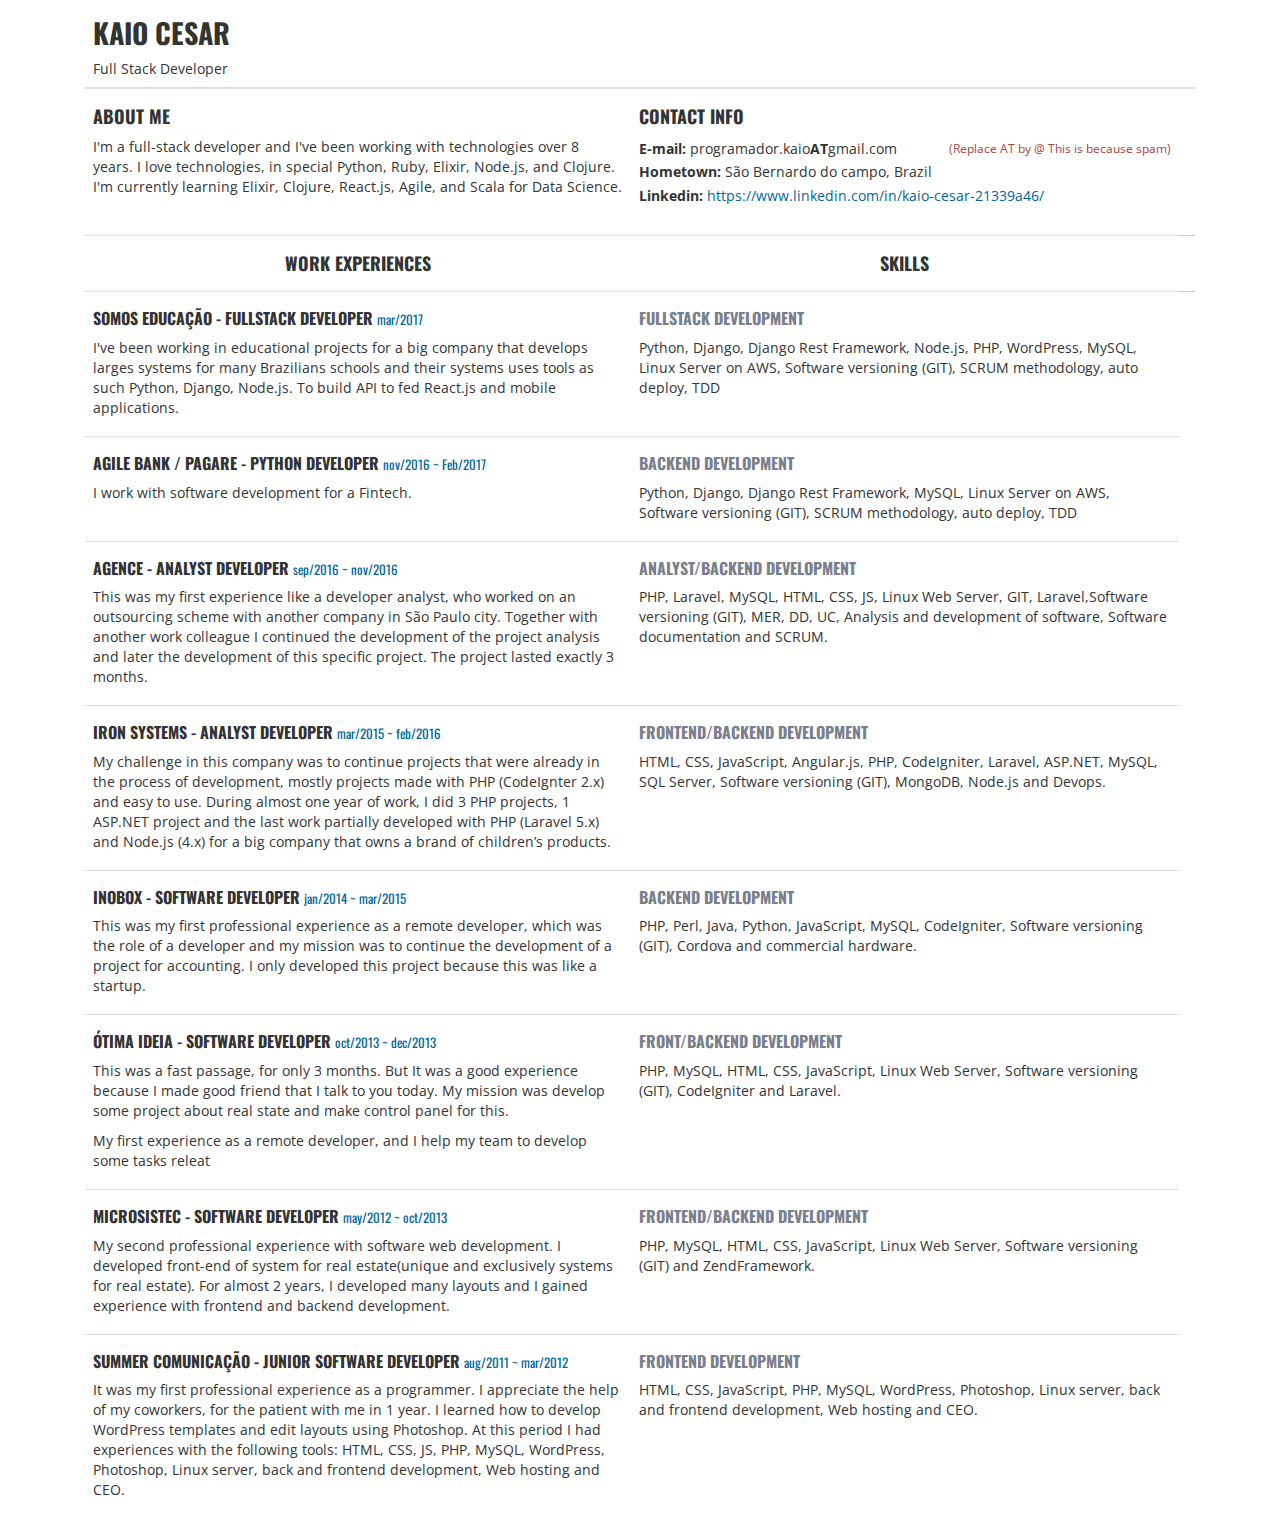
==== index.html @ b479d420 "Update experience" ====
<!DOCTYPE html>
<html>
  <head>
    <meta charset="utf-8">
    <meta http-equiv="X-UA-Compatible" content="IE=edge">
    <meta name="viewport" content="width=device-width, initial-scale=1">
    <title>Kaio Cesar CV</title>
    <link rel="stylesheet" href="https://maxcdn.bootstrapcdn.com/bootstrap/3.3.7/css/bootstrap.min.css" media="screen" title="no title">
    <link href="https://fonts.googleapis.com/css?family=Open+Sans" rel="stylesheet">
    <link href="https://fonts.googleapis.com/css?family=Oswald" rel="stylesheet">

    <link rel="stylesheet" href="css/master.css" media="screen" title="no title">
  </head>
  <body>

    <div class="container">
      <div class="col-md-12">

          <table class="table">
            <thead>
              <tr class="border-bt-gray">
                <th class="text-left" colspan="2">
                  <h4>KAIO CESAR</h4>
                  <span>Full Stack Developer</span>
                </th>
                <th>

                </th>
              </tr>
            </thead>
            <tbody>
              <tr class="border-bt-gray">
                <td>
                  <h4>ABOUT ME</h4>
                  <p>I'm a full-stack developer and I've been working with technologies over 8 years. I love technologies, in special Python, Ruby, Elixir, Node.js, and Clojure. I'm currently learning Elixir, Clojure, React.js, Agile, and Scala for Data Science.</p><br/>
		</td>
		<td>
	          <h4>CONTACT INFO</h4>

                  <ul>
			  <li><b>E-mail:</b> programador.kaio<strong>AT</strong>gmail.com <small class="text-danger pull-right">(Replace AT by @ This is because spam)</small></li>
                    <li><b>Hometown:</b> São Bernardo do campo, Brazil</li>
		    <li><b>Linkedin:</b> <a href="https://www.linkedin.com/in/kaio-cesar-21339a46/" target="_blank">https://www.linkedin.com/in/kaio-cesar-21339a46/</a></li>
                  </ul>
                </td>
              </tr>
              <tr class="border-bt-gray">
                <td class="text-center"><h4>WORK EXPERIENCES</h4></td>
                <td class="text-center"><h4>SKILLS</h4></td>
              </tr>
              <tr>
                <td class="col-md-6">
                  <h6>SOMOS EDUCAÇÃO - FULLSTACK DEVELOPER <b>mar/2017</b></h6>
                  <p>I've been working in educational projects for a big company that develops larges systems for many Brazilians schools and their systems uses tools as such Python, Django, Node.js. To build API to fed React.js and mobile applications.</p>
                </td>
                <td class="col-md-6">
                  <h6 class="title-gray">FULLSTACK DEVELOPMENT</h6>
                  <p>Python, Django, Django Rest Framework, Node.js, PHP, WordPress, MySQL, Linux Server on AWS, Software versioning (GIT), SCRUM methodology, auto deploy, TDD</p>
                </td>
              </tr>

              <tr>
                <td class="col-md-6">
                  <h6>AGILE BANK / PAGARE - PYTHON DEVELOPER <b>nov/2016 ~ Feb/2017</b></h6>
                  <p>I work with software development for a Fintech.</p>
                </td>
                <td class="col-md-6">
                  <h6 class="title-gray">BACKEND DEVELOPMENT</h6>
                  <p>Python, Django, Django Rest Framework, MySQL, Linux Server on AWS, Software versioning (GIT), SCRUM methodology, auto deploy, TDD</p>
                </td>
              </tr>

              <tr>
                <td class="col-md-6">
                  <h6>AGENCE - ANALYST DEVELOPER <b>sep/2016 ~ nov/2016</b></h6>
                  <p>This was my first experience like a developer analyst, who worked on an outsourcing scheme with another company in São Paulo city. Together with another work colleague I continued the development of the project analysis and later the development of this specific project. The project lasted exactly 3 months.</p>
                </td>
                <td class="col-md-6">
                  <h6 class="title-gray">ANALYST/BACKEND DEVELOPMENT</h6>
                  <p>PHP, Laravel, MySQL, HTML, CSS, JS, Linux Web Server, GIT, Laravel,Software versioning (GIT), MER, DD, UC, Analysis and development of software, Software documentation and SCRUM.</p>
                </td>
              </tr>

              <tr>
                <td class="col-md-6">
                  <h6>IRON SYSTEMS - ANALYST DEVELOPER <b>mar/2015 ~ feb/2016</b></h6>
                  <p>My challenge in this company was to continue projects that were already in the process of development, mostly projects made with PHP (CodeIgnter 2.x) and easy to use.
During almost one year of work, I did 3 PHP projects, 1 ASP.NET project and the last work partially developed with PHP (Laravel 5.x) and Node.js (4.x) for a big company that owns a brand of children’s products.</p>
                </td>
                <td class="col-md-6">
                  <h6 class="title-gray">FRONTEND/BACKEND DEVELOPMENT</h6>
                  <p>HTML, CSS, JavaScript, Angular.js, PHP, CodeIgniter, Laravel, ASP.NET, MySQL, SQL Server, Software versioning (GIT), MongoDB, Node.js and Devops.</p>
                </td>
              </tr>

              <tr>
                <td class="col-md-6">
                  <h6>INOBOX - SOFTWARE DEVELOPER <b>jan/2014 ~ mar/2015</b></h6>
                  <p>This was my first professional experience as a remote developer, which was the role of a developer and my mission was to continue the development of a project for accounting. I only developed this project because this was like a startup.</p>
                
</td>
                <td class="col-md-6">
                  <h6 class="title-gray">BACKEND DEVELOPMENT</h6>
                  <p>PHP, Perl, Java, Python, JavaScript, MySQL, CodeIgniter, Software versioning (GIT), Cordova and commercial hardware.</p>
                </td>
              </tr>

              <tr>
                <td class="col-md-6">
                  <h6>ÓTIMA IDEIA - SOFTWARE DEVELOPER <b>oct/2013 ~ dec/2013</b></h6>
                  <p>This was a fast passage, for only 3 months. But It was a good experience because I made good friend that I talk to you today. My mission was develop some project about real state and make control panel for this.</p>
                  <p>My first experience as a remote developer, and I help my team to develop some tasks releat</p>
                </td>
                <td class="col-md-6">
                  <h6 class="title-gray">FRONT/BACKEND DEVELOPMENT</h6>
                  <p>PHP, MySQL, HTML, CSS, JavaScript, Linux Web Server, Software versioning (GIT), CodeIgniter and Laravel.</p>
                </td>
              </tr>

              <tr>
                <td class="col-md-6">
                  <h6>MICROSISTEC - SOFTWARE DEVELOPER <b>may/2012 ~ oct/2013</b></h6>
                  <p>My second professional experience with software web development. I developed front-end of system for real estate(unique and exclusively systems for real estate). For almost 2 years, I developed many layouts and I gained experience with frontend and backend development.</p>
                </td>
                <td class="col-md-6">
                  <h6 class="title-gray">FRONTEND/BACKEND DEVELOPMENT</h6>
                  <p>PHP, MySQL, HTML, CSS, JavaScript, Linux Web Server, Software versioning (GIT) and ZendFramework.</p>
                </td>
              </tr>

              <tr>
                <td class="col-md-6">
                  <h6>SUMMER COMUNICAÇÃO - JUNIOR SOFTWARE DEVELOPER <b>aug/2011 ~ mar/2012</b></h6>
                  <p>It was my first professional experience as a programmer. I appreciate the help of my coworkers, for the patient with me in 1 year. I learned how to develop WordPress templates and edit layouts using Photoshop. At this period I had experiences with the following tools: HTML, CSS, JS, PHP, MySQL, WordPress, Photoshop, Linux server, back and frontend development, Web hosting and CEO.</p>
                </td>
                <td class="col-md-6">
                  <h6 class="title-gray">FRONTEND DEVELOPMENT</h6>
                  <p>HTML, CSS, JavaScript, PHP, MySQL, WordPress, Photoshop, Linux server, back and frontend development, Web hosting and CEO.</p>
                </td>
              </tr>


            </tbody>
          </table>

      </div><!-- col-md-10 -->
    </div>





    <script src="https://code.jquery.com/jquery-2.2.4.min.js"></script>
    <script type="text/javascript" src="https://maxcdn.bootstrapcdn.com/bootstrap/3.3.7/js/bootstrap.min.js"></script>
  </body>
</html>
---- css/master.css ----
body{
  font-family: 'Open Sans', sans-serif;
}
.border-bt-gray{
  border-bottom: 1px solid #C9C9C9;
}
th > h4{
  font-size: 28px;
}

th > span{
  font-size: 14px;
  font-weight: normal;
}

td > h4{
  font-size: 18px;
}

td > h5{
  font-size: 16px;
}

td > h6{
  font-size: 16px;
}

td > h6 > b{
  color: #069;
  text-indent: 14px;
  font-weight: normal;
  font-size: 13px;
}

td > h6.title-gray{
  color:#797F8B;
}
a{
  color:#069;
}
th > h4,
td > h4,
td > h5,
td > h6{
  font-weight: bold;
  font-family: 'Oswald', sans-serif;
}

td{
  padding: 10px 32px;
}

td > ul{
  padding: 0;
  list-style: none;
}

td > ul > li{
  line-height: 1.7em;
  list-style: none;
}
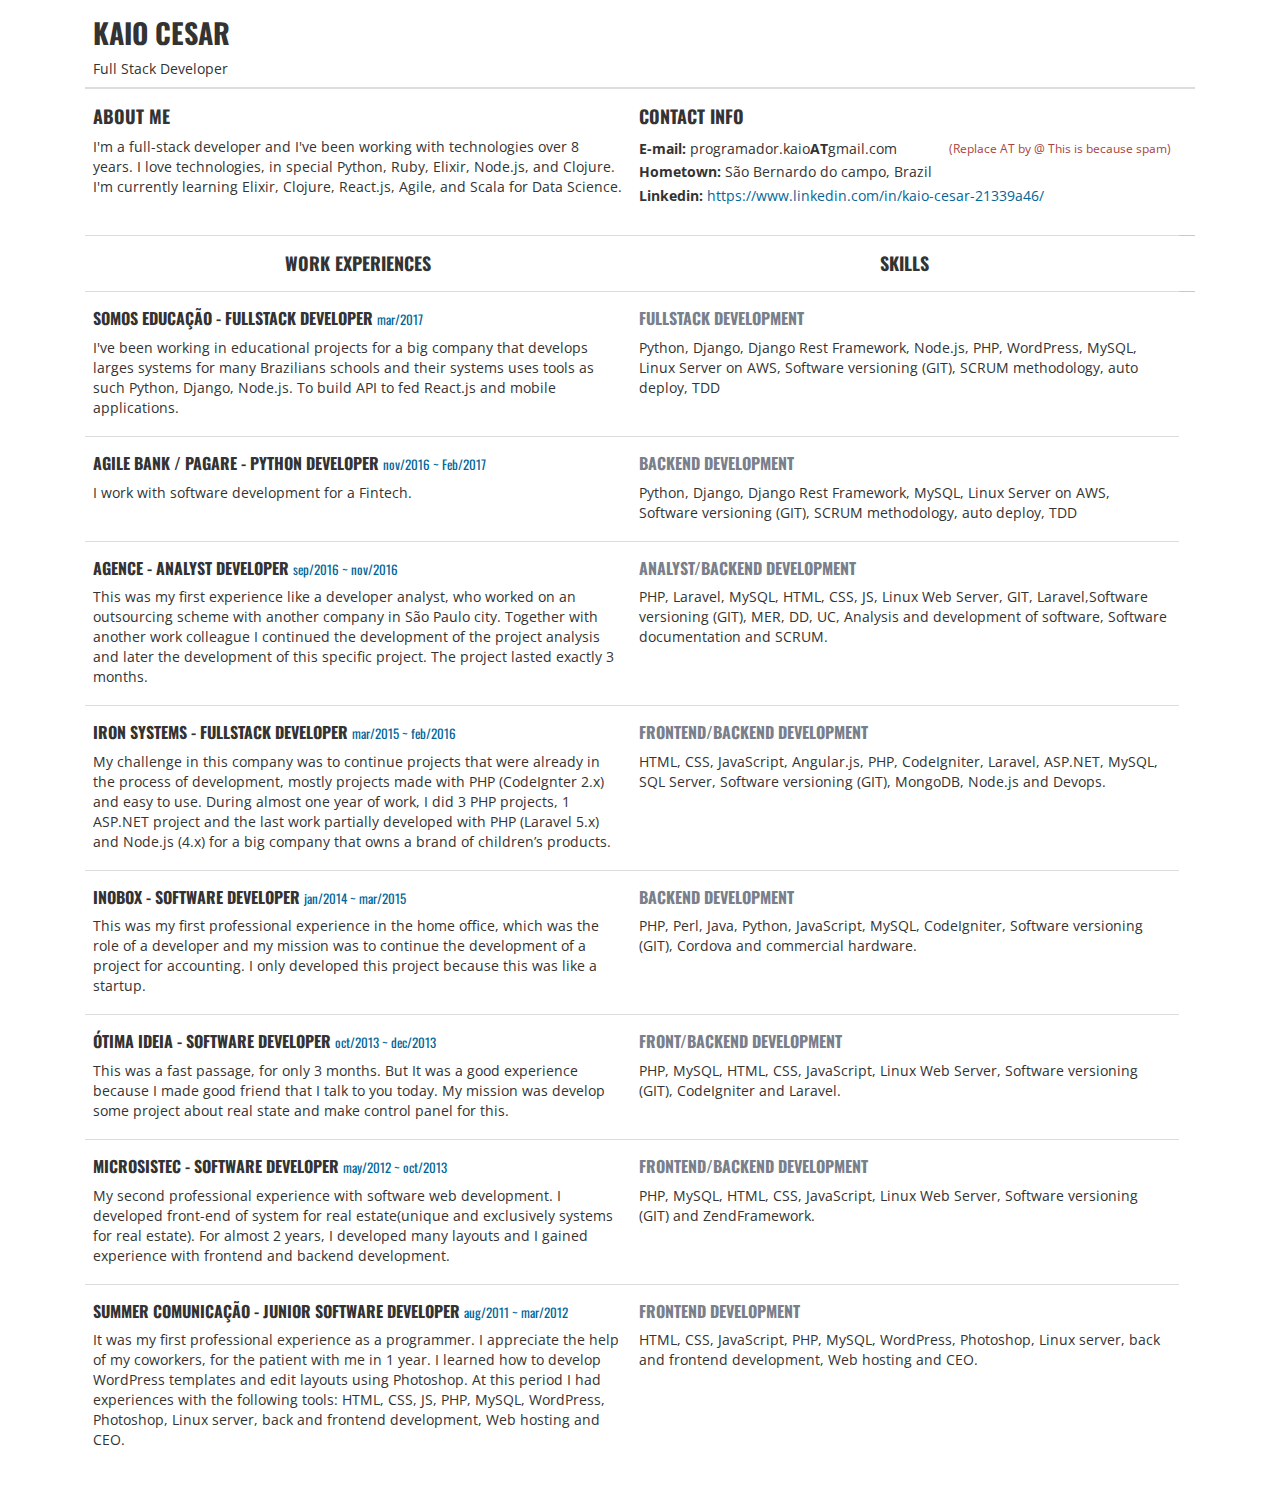
==== commit a57bd41c: "update" ====
--- a/index.html
+++ b/index.html
@@ -83,7 +83,7 @@
 
               <tr>
                 <td class="col-md-6">
-                  <h6>IRON SYSTEMS - ANALYST DEVELOPER <b>mar/2015 ~ feb/2016</b></h6>
+                  <h6>IRON SYSTEMS - FULLSTACK DEVELOPER <b>mar/2015 ~ feb/2016</b></h6>
                   <p>My challenge in this company was to continue projects that were already in the process of development, mostly projects made with PHP (CodeIgnter 2.x) and easy to use.
 During almost one year of work, I did 3 PHP projects, 1 ASP.NET project and the last work partially developed with PHP (Laravel 5.x) and Node.js (4.x) for a big company that owns a brand of children’s products.</p>
                 </td>
@@ -96,9 +96,8 @@
               <tr>
                 <td class="col-md-6">
                   <h6>INOBOX - SOFTWARE DEVELOPER <b>jan/2014 ~ mar/2015</b></h6>
-                  <p>This was my first professional experience as a remote developer, which was the role of a developer and my mission was to continue the development of a project for accounting. I only developed this project because this was like a startup.</p>
-                
-</td>
+                  <p>This was my first professional experience in the home office, which was the role of a developer and my mission was to continue the development of a project for accounting. I only developed this project because this was like a startup.</p>
+                </td>
                 <td class="col-md-6">
                   <h6 class="title-gray">BACKEND DEVELOPMENT</h6>
                   <p>PHP, Perl, Java, Python, JavaScript, MySQL, CodeIgniter, Software versioning (GIT), Cordova and commercial hardware.</p>
@@ -109,7 +108,6 @@
                 <td class="col-md-6">
                   <h6>ÓTIMA IDEIA - SOFTWARE DEVELOPER <b>oct/2013 ~ dec/2013</b></h6>
                   <p>This was a fast passage, for only 3 months. But It was a good experience because I made good friend that I talk to you today. My mission was develop some project about real state and make control panel for this.</p>
-                  <p>My first experience as a remote developer, and I help my team to develop some tasks releat</p>
                 </td>
                 <td class="col-md-6">
                   <h6 class="title-gray">FRONT/BACKEND DEVELOPMENT</h6>
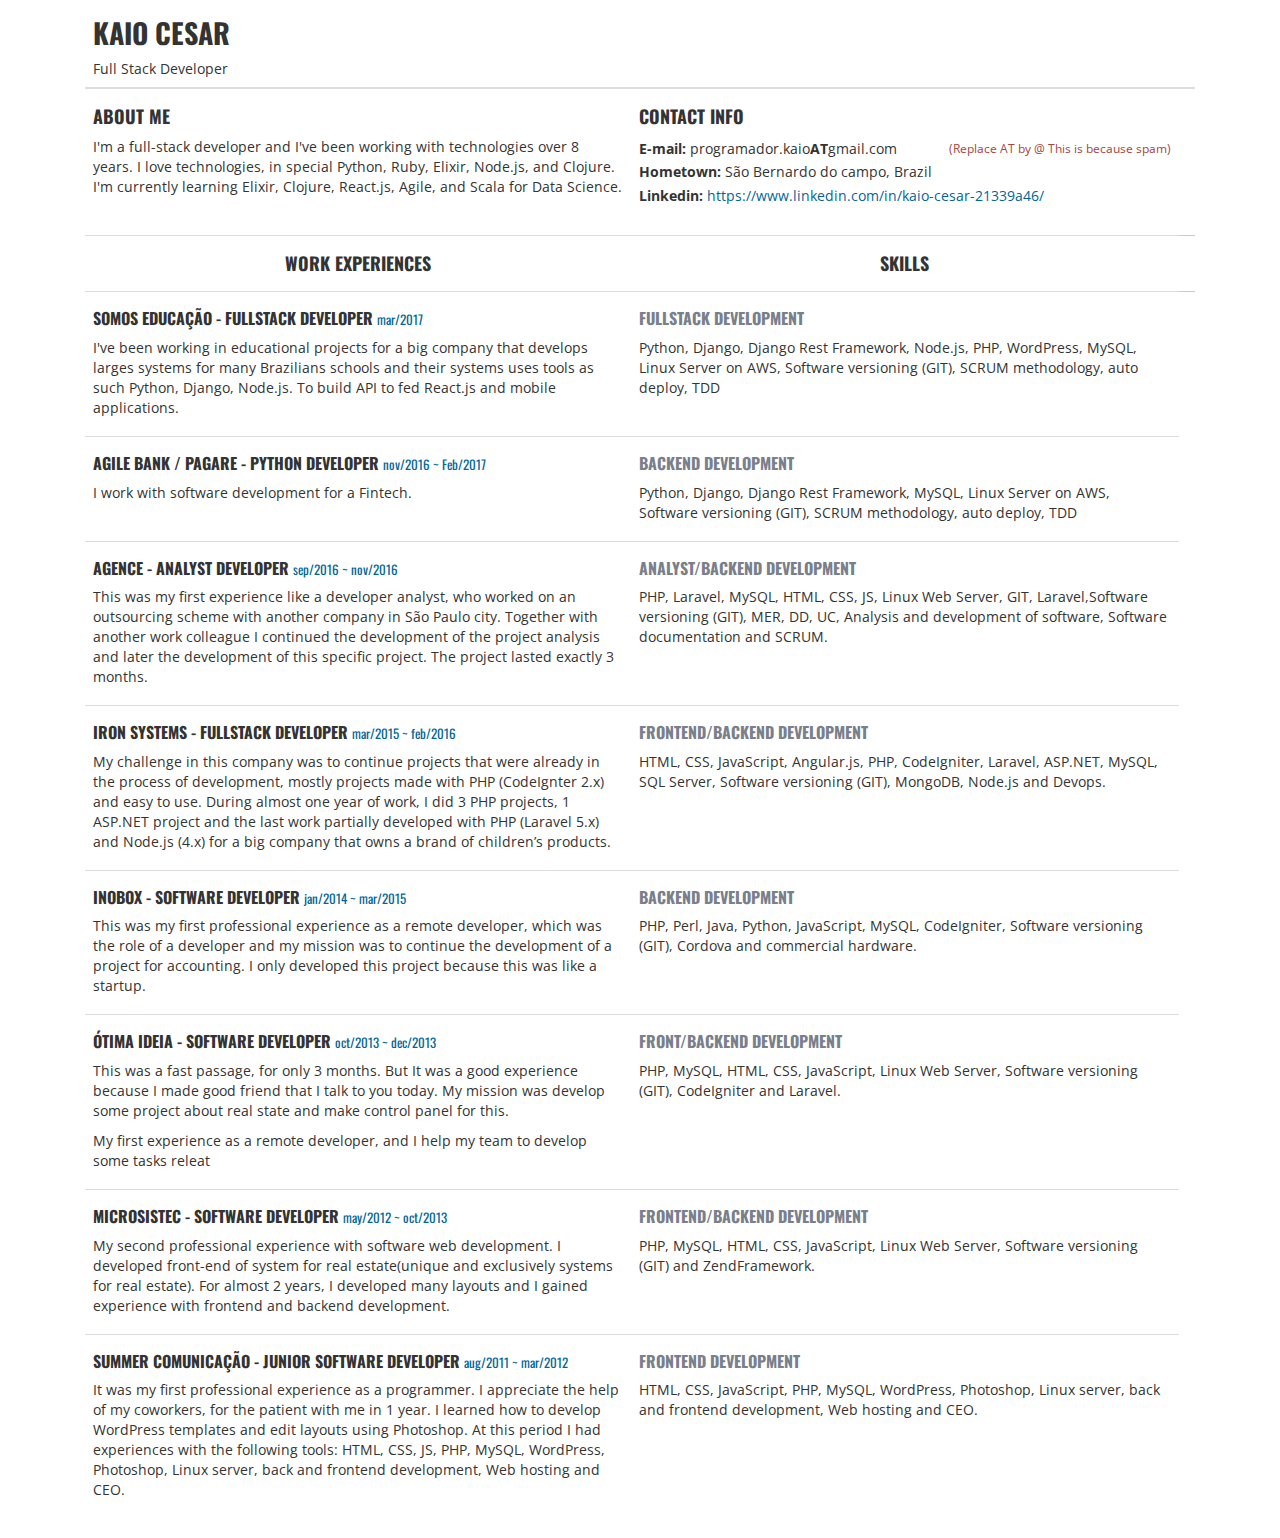
==== commit 3432aeb9: "Merge branch 'master' of github.com:kaiocesar/kaiocesar.github.io" ====
--- a/index.html
+++ b/index.html
@@ -96,8 +96,9 @@
               <tr>
                 <td class="col-md-6">
                   <h6>INOBOX - SOFTWARE DEVELOPER <b>jan/2014 ~ mar/2015</b></h6>
-                  <p>This was my first professional experience in the home office, which was the role of a developer and my mission was to continue the development of a project for accounting. I only developed this project because this was like a startup.</p>
-                </td>
+                  <p>This was my first professional experience as a remote developer, which was the role of a developer and my mission was to continue the development of a project for accounting. I only developed this project because this was like a startup.</p>
+                
+</td>
                 <td class="col-md-6">
                   <h6 class="title-gray">BACKEND DEVELOPMENT</h6>
                   <p>PHP, Perl, Java, Python, JavaScript, MySQL, CodeIgniter, Software versioning (GIT), Cordova and commercial hardware.</p>
@@ -108,6 +109,7 @@
                 <td class="col-md-6">
                   <h6>ÓTIMA IDEIA - SOFTWARE DEVELOPER <b>oct/2013 ~ dec/2013</b></h6>
                   <p>This was a fast passage, for only 3 months. But It was a good experience because I made good friend that I talk to you today. My mission was develop some project about real state and make control panel for this.</p>
+                  <p>My first experience as a remote developer, and I help my team to develop some tasks releat</p>
                 </td>
                 <td class="col-md-6">
                   <h6 class="title-gray">FRONT/BACKEND DEVELOPMENT</h6>
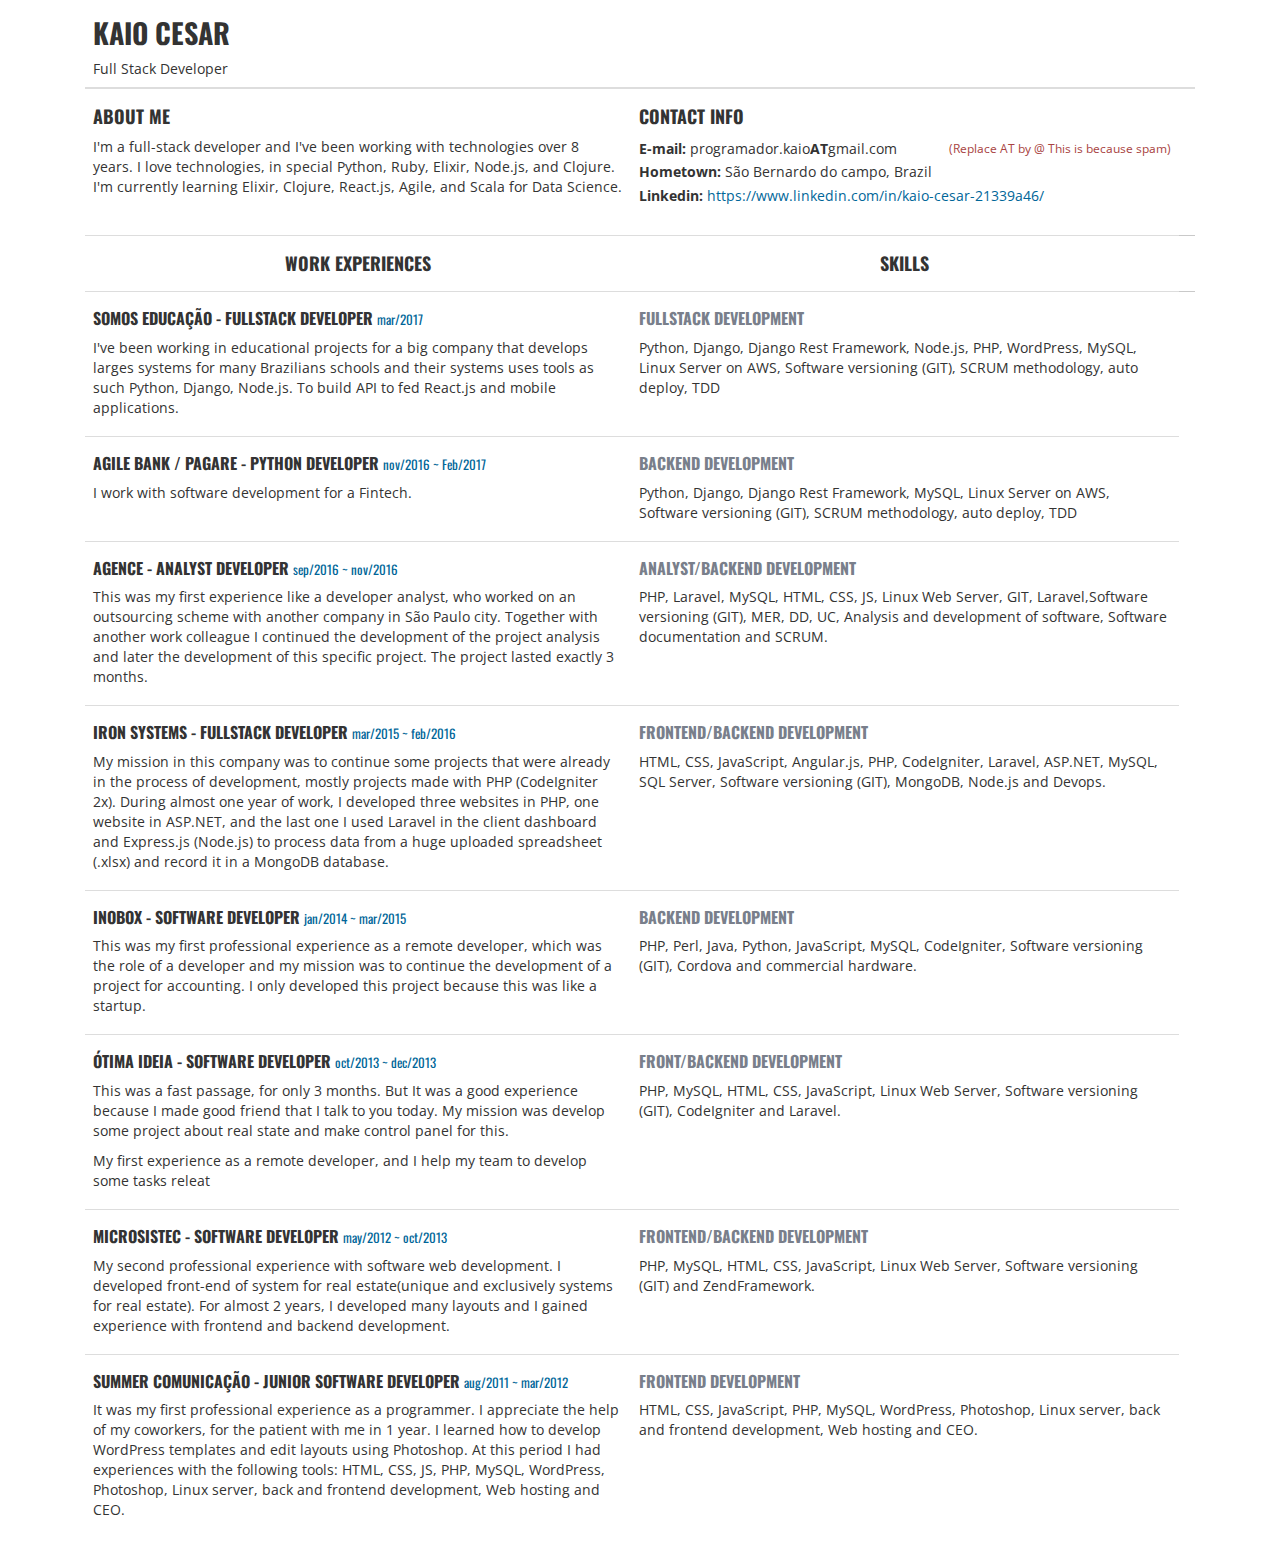
==== commit 5d8ce939: "updated ironsystems" ====
--- a/index.html
+++ b/index.html
@@ -84,8 +84,7 @@
               <tr>
                 <td class="col-md-6">
                   <h6>IRON SYSTEMS - FULLSTACK DEVELOPER <b>mar/2015 ~ feb/2016</b></h6>
-                  <p>My challenge in this company was to continue projects that were already in the process of development, mostly projects made with PHP (CodeIgnter 2.x) and easy to use.
-During almost one year of work, I did 3 PHP projects, 1 ASP.NET project and the last work partially developed with PHP (Laravel 5.x) and Node.js (4.x) for a big company that owns a brand of children’s products.</p>
+                  <p>My mission in this company was to continue some projects that were already in the process of development, mostly projects made with PHP (CodeIgniter 2x). During almost one year of work, I developed three websites in PHP, one website in ASP.NET, and the last one I used Laravel in the client dashboard and Express.js (Node.js) to process data from a huge uploaded spreadsheet (.xlsx) and record it in a MongoDB database.</p>
                 </td>
                 <td class="col-md-6">
                   <h6 class="title-gray">FRONTEND/BACKEND DEVELOPMENT</h6>
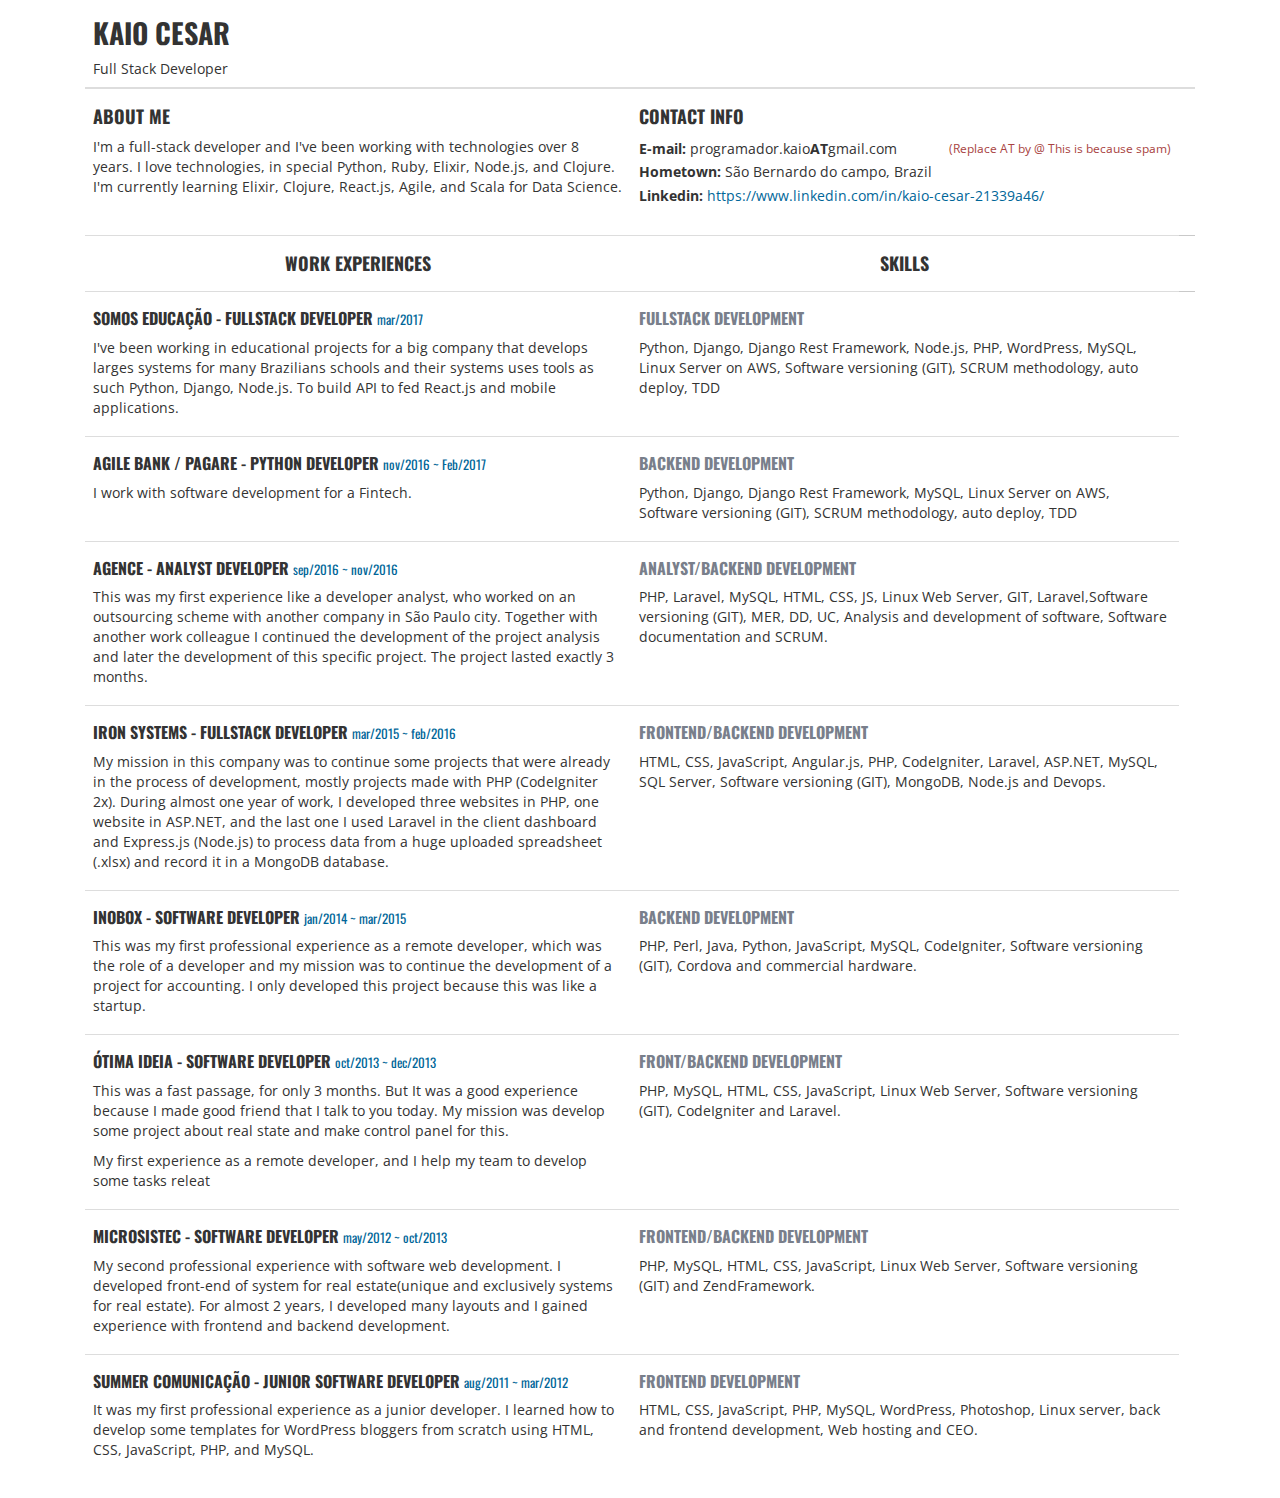
==== commit ed91c84b: "update summer" ====
--- a/index.html
+++ b/index.html
@@ -130,7 +130,7 @@
               <tr>
                 <td class="col-md-6">
                   <h6>SUMMER COMUNICAÇÃO - JUNIOR SOFTWARE DEVELOPER <b>aug/2011 ~ mar/2012</b></h6>
-                  <p>It was my first professional experience as a programmer. I appreciate the help of my coworkers, for the patient with me in 1 year. I learned how to develop WordPress templates and edit layouts using Photoshop. At this period I had experiences with the following tools: HTML, CSS, JS, PHP, MySQL, WordPress, Photoshop, Linux server, back and frontend development, Web hosting and CEO.</p>
+                  <p>It was my first professional experience as a junior developer. I learned how to develop some templates for WordPress bloggers from scratch using HTML, CSS, JavaScript, PHP, and MySQL.</p>
                 </td>
                 <td class="col-md-6">
                   <h6 class="title-gray">FRONTEND DEVELOPMENT</h6>
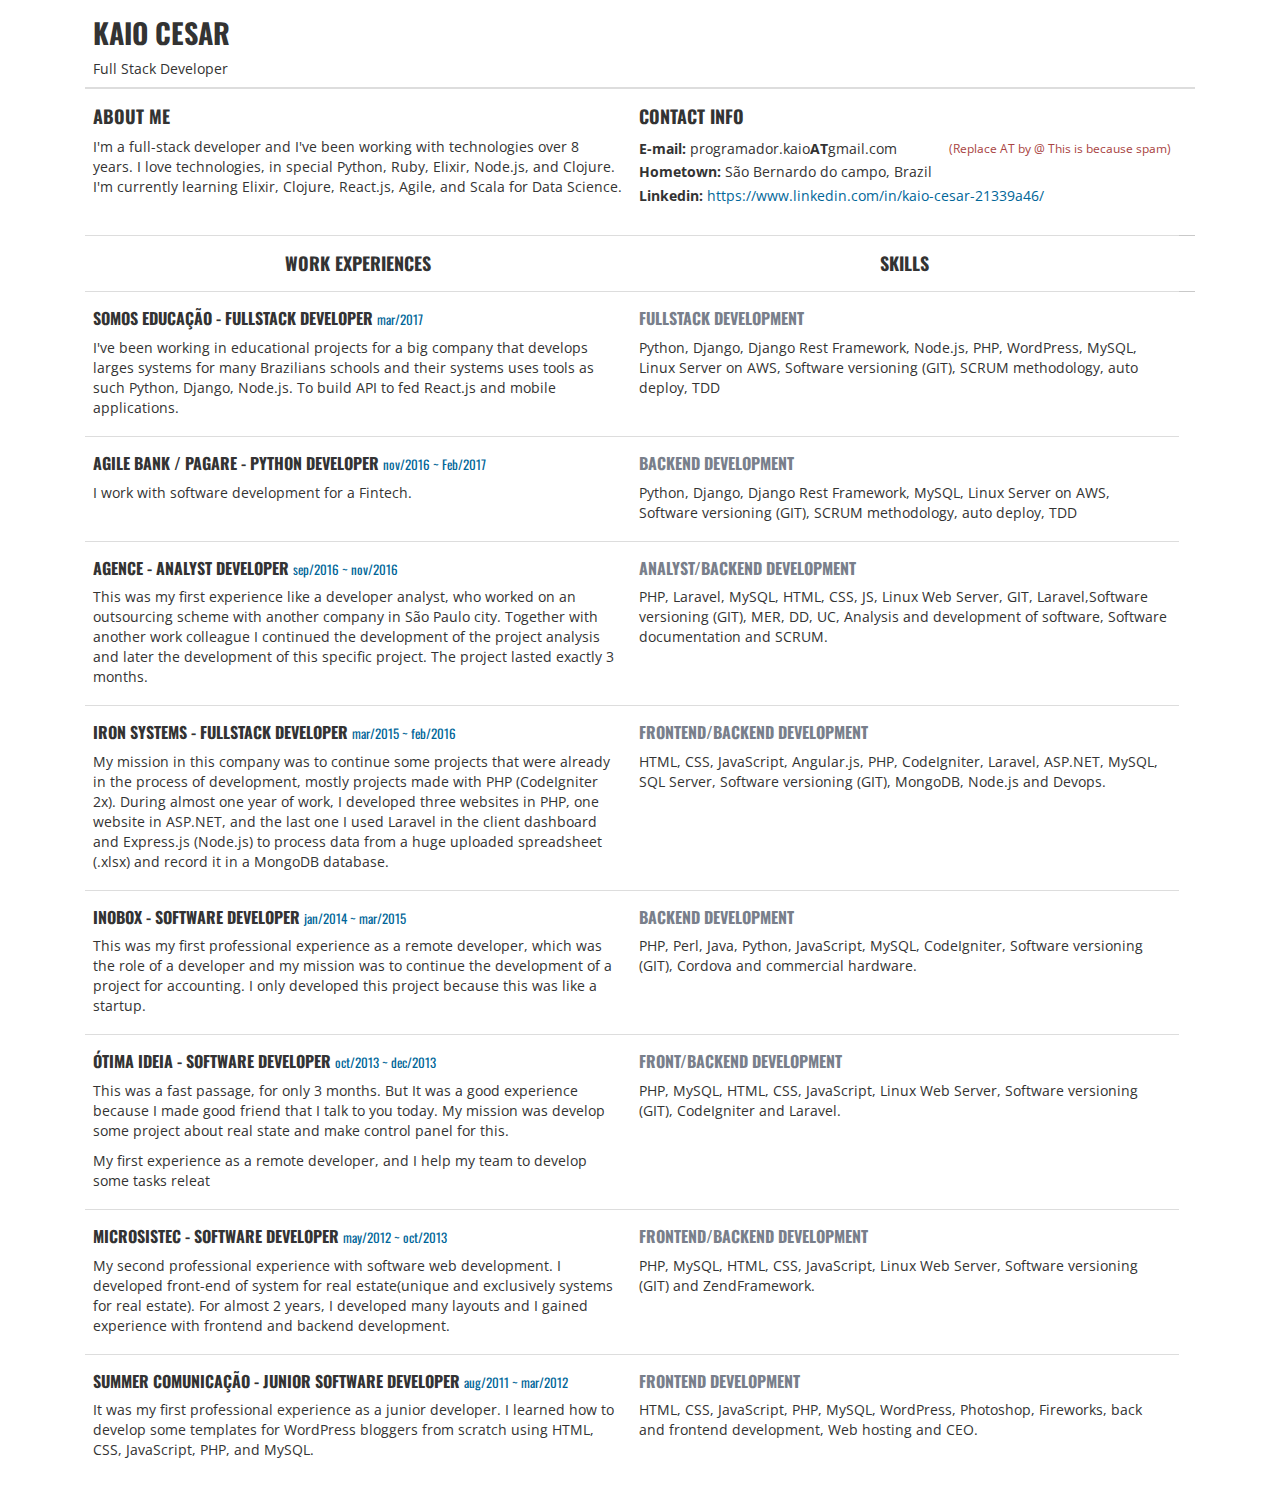
==== commit a8d2557f: "update summer" ====
--- a/index.html
+++ b/index.html
@@ -134,7 +134,7 @@
                 </td>
                 <td class="col-md-6">
                   <h6 class="title-gray">FRONTEND DEVELOPMENT</h6>
-                  <p>HTML, CSS, JavaScript, PHP, MySQL, WordPress, Photoshop, Linux server, back and frontend development, Web hosting and CEO.</p>
+                  <p>HTML, CSS, JavaScript, PHP, MySQL, WordPress, Photoshop, Fireworks, back and frontend development, Web hosting and CEO.</p>
                 </td>
               </tr>
 
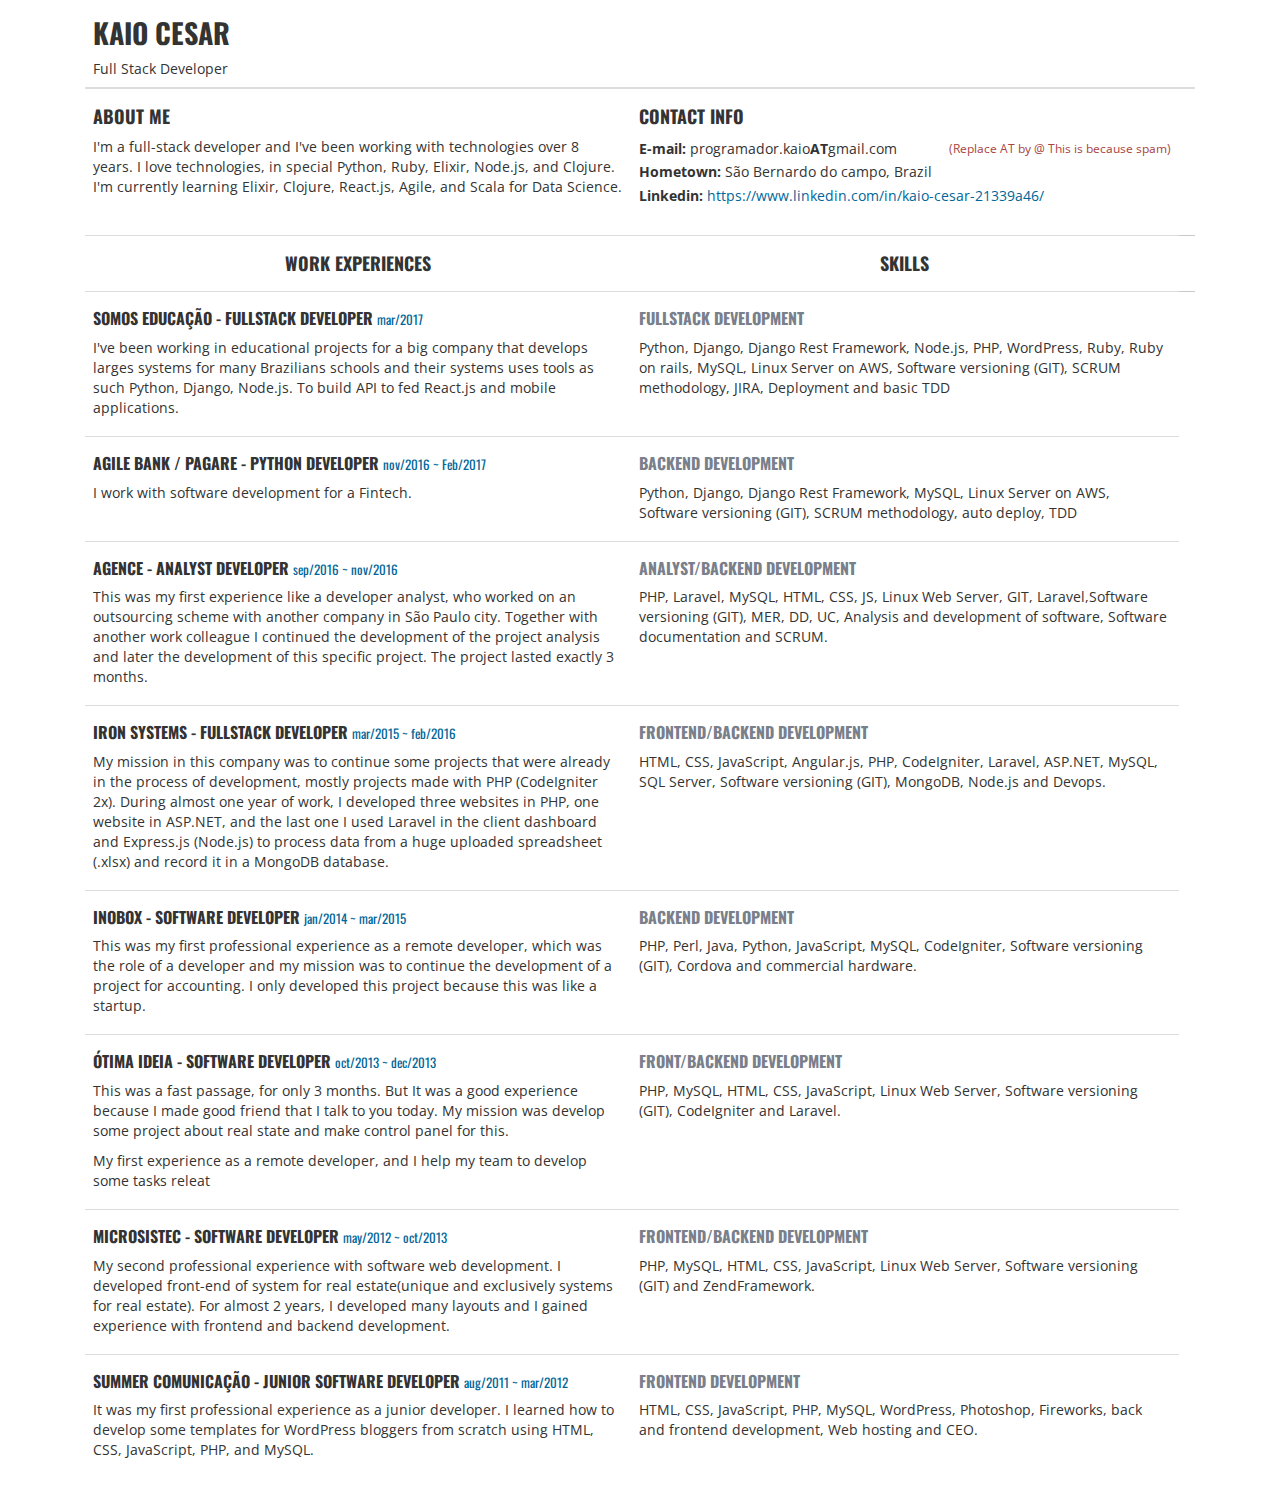
==== commit 07429d57: "Update somos" ====
--- a/index.html
+++ b/index.html
@@ -55,7 +55,7 @@
                 </td>
                 <td class="col-md-6">
                   <h6 class="title-gray">FULLSTACK DEVELOPMENT</h6>
-                  <p>Python, Django, Django Rest Framework, Node.js, PHP, WordPress, MySQL, Linux Server on AWS, Software versioning (GIT), SCRUM methodology, auto deploy, TDD</p>
+                  <p>Python, Django, Django Rest Framework, Node.js, PHP, WordPress, Ruby, Ruby on rails, MySQL, Linux Server on AWS, Software versioning (GIT), SCRUM methodology, JIRA, Deployment and basic TDD</p>
                 </td>
               </tr>
 
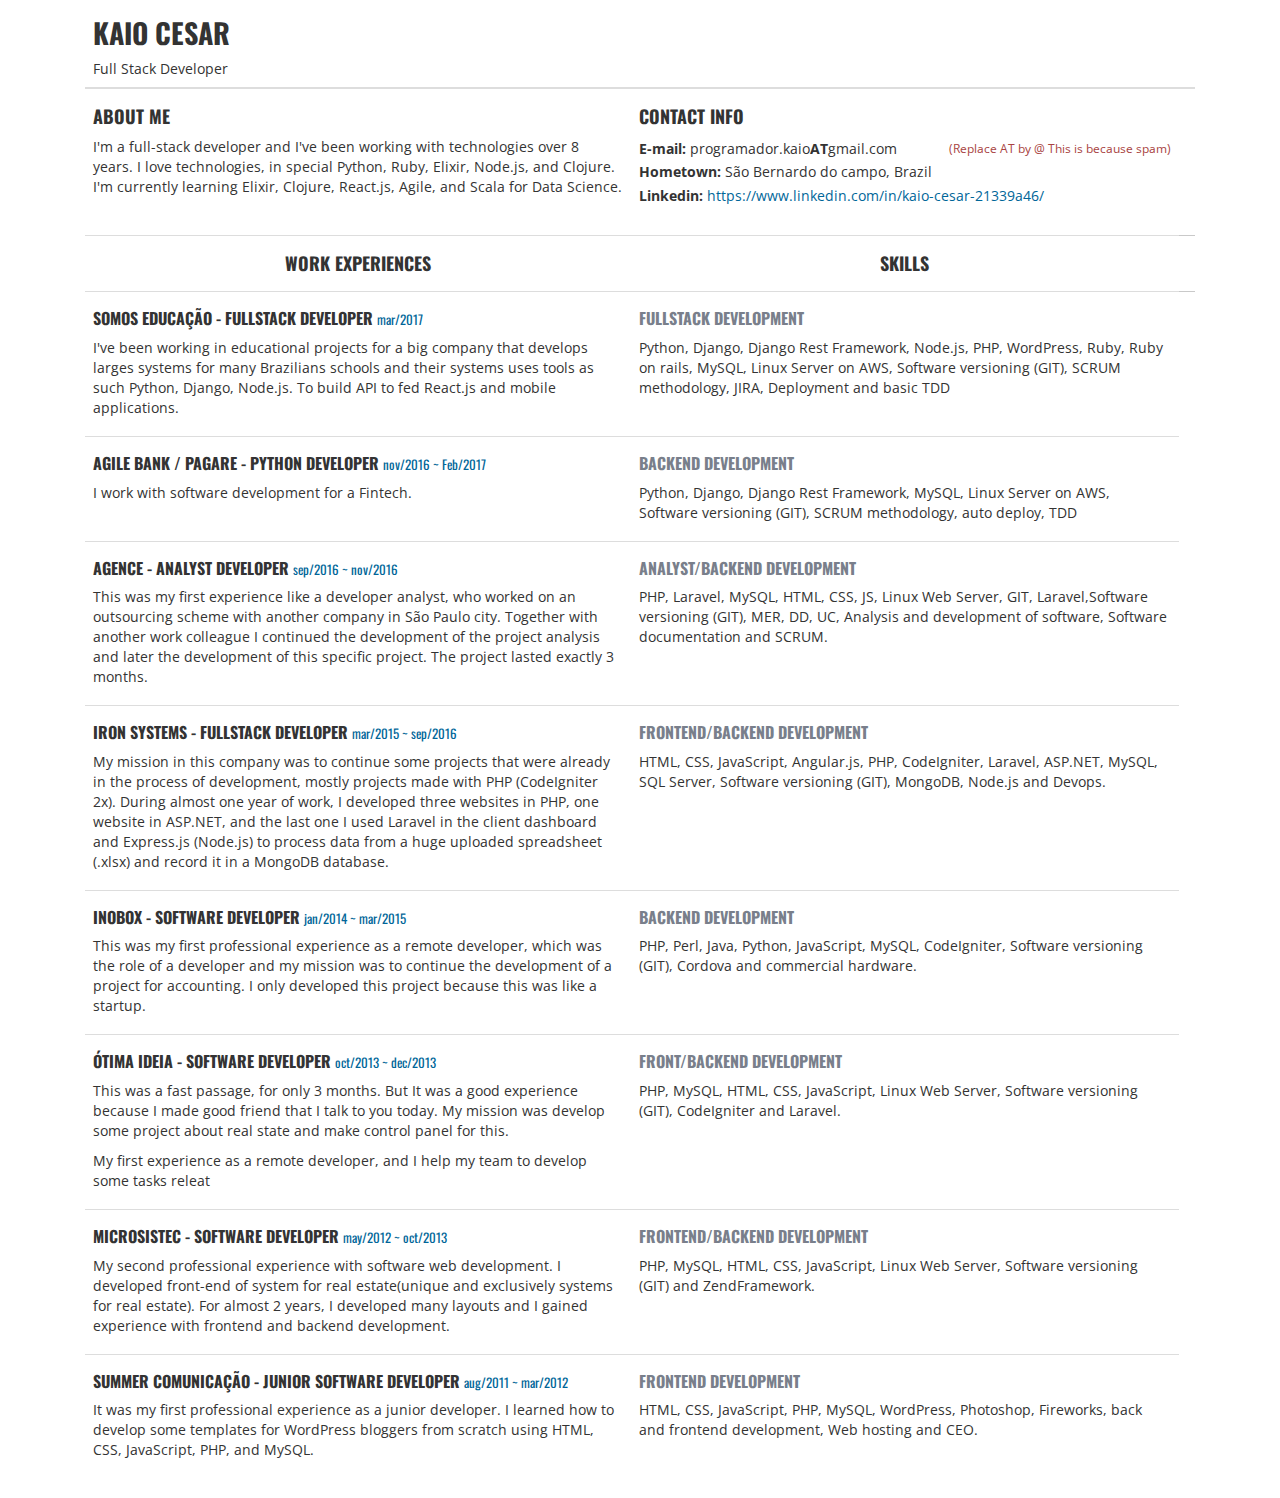
==== commit 51e955f7: "fix iron fired date" ====
--- a/index.html
+++ b/index.html
@@ -83,7 +83,7 @@
 
               <tr>
                 <td class="col-md-6">
-                  <h6>IRON SYSTEMS - FULLSTACK DEVELOPER <b>mar/2015 ~ feb/2016</b></h6>
+                  <h6>IRON SYSTEMS - FULLSTACK DEVELOPER <b>mar/2015 ~ sep/2016</b></h6>
                   <p>My mission in this company was to continue some projects that were already in the process of development, mostly projects made with PHP (CodeIgniter 2x). During almost one year of work, I developed three websites in PHP, one website in ASP.NET, and the last one I used Laravel in the client dashboard and Express.js (Node.js) to process data from a huge uploaded spreadsheet (.xlsx) and record it in a MongoDB database.</p>
                 </td>
                 <td class="col-md-6">
